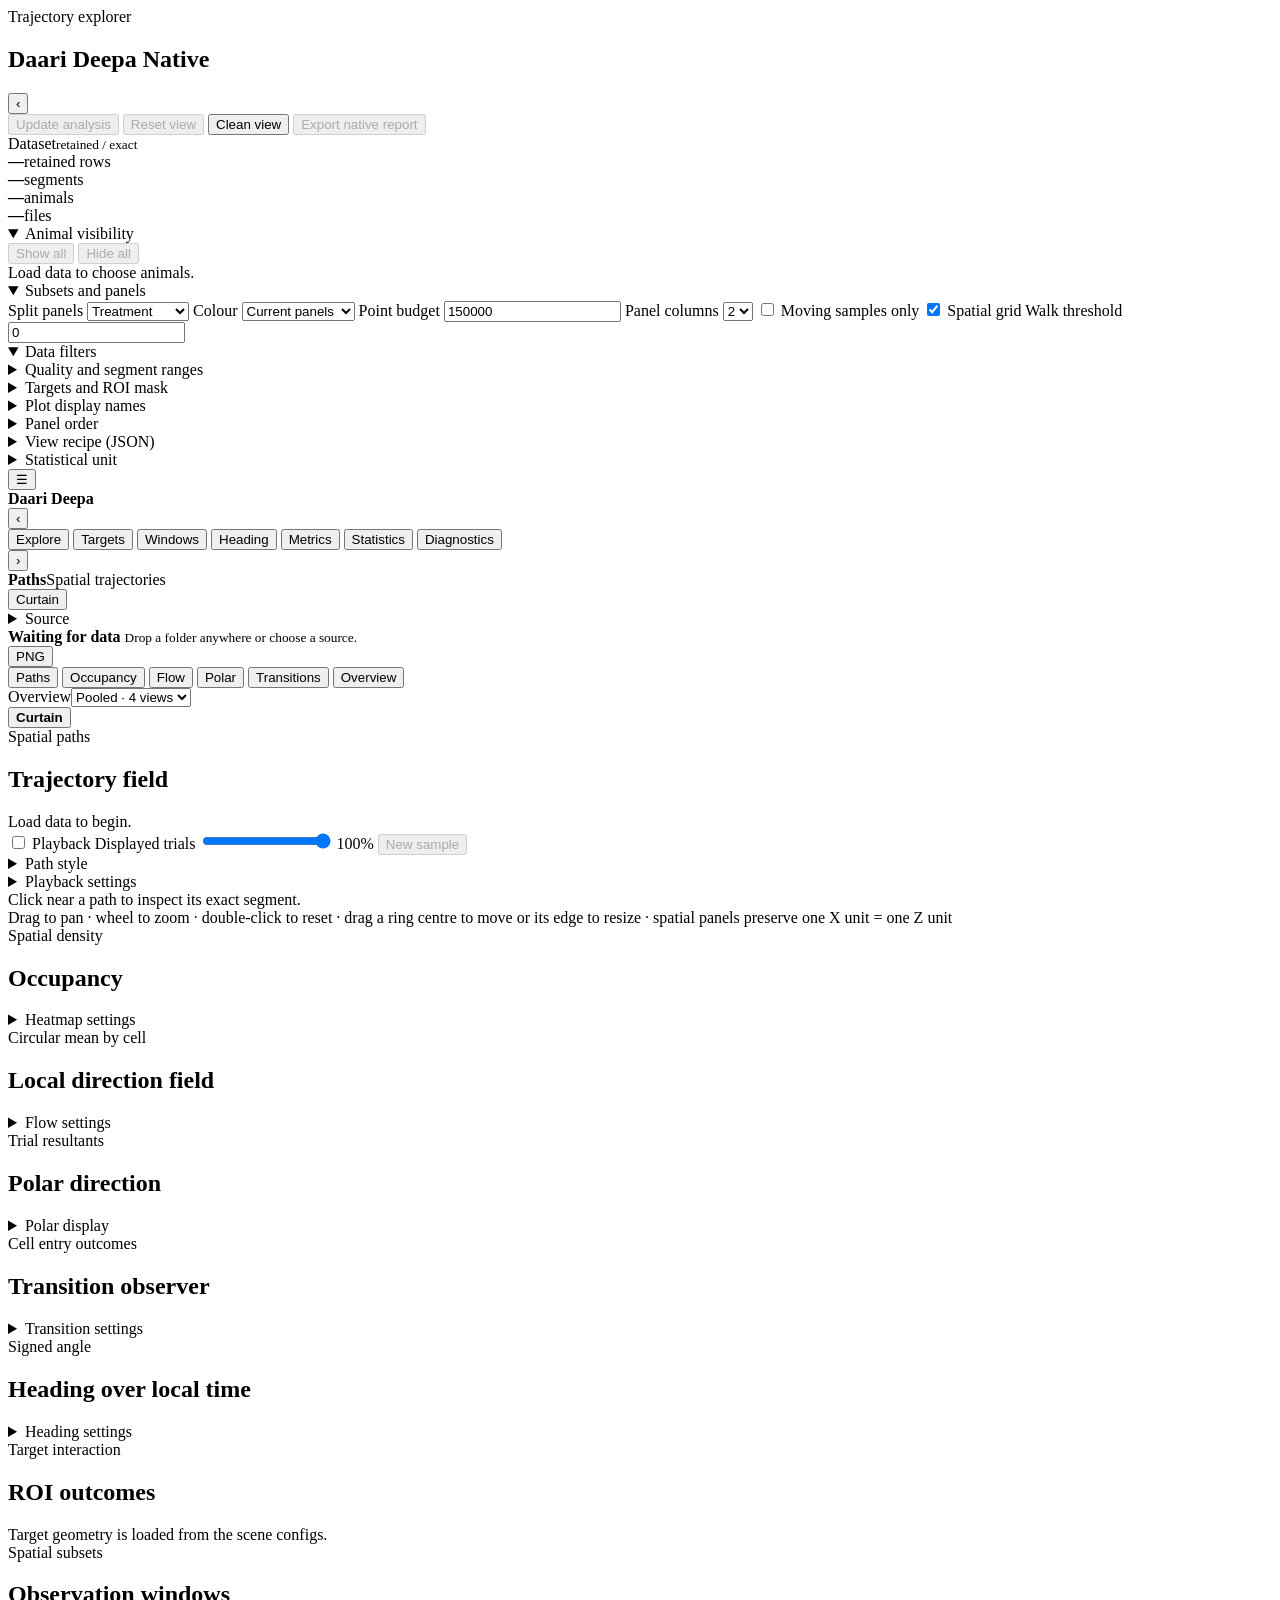
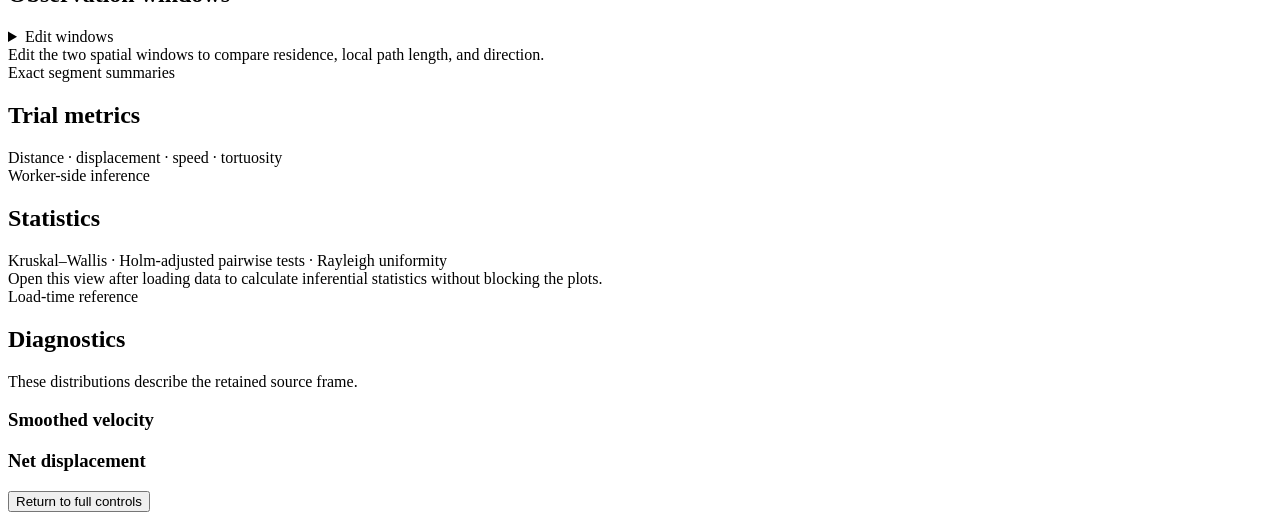
==== native_dashboard/static/index.html @ aa59014d "Complete native filtering and report export" ====
<!doctype html>
<html lang="en">
<head>
  <meta charset="utf-8">
  <meta name="viewport" content="width=device-width, initial-scale=1">
  <meta name="theme-color" content="#f3f6f6">
  <title>Daari Deepa — native trajectory explorer</title>
  <meta name="description" content="A Plotly-free, browser-native explorer for VR trajectory experiments.">
  <link rel="stylesheet" href="/static/dashboard.css">
</head>
<body>
  <div class="app-shell controls-collapsed" id="app-shell">
    <aside class="sidebar" id="analysis-sidebar" aria-label="Analysis controls">
      <header class="sidebar-brand">
      <div class="brand-block">
        <div class="brand-mark" aria-hidden="true"><span></span></div>
        <div>
          <div class="eyebrow">Trajectory explorer</div>
          <h1>Daari&nbsp;Deepa <span>Native</span></h1>
        </div>
      </div>
        <button class="icon-button sidebar-close" id="sidebar-close" type="button" aria-label="Close controls">‹</button>
      </header>
      <div class="sidebar-actions">
        <button class="primary wide" id="apply-button" type="button" disabled>Update analysis</button>
        <button class="quiet" id="reset-view-button" type="button" disabled>Reset view</button>
        <button class="quiet" id="clean-button" type="button">Clean view</button>
        <button class="quiet wide" id="export-button" type="button" disabled>Export native report</button>
      </div>

      <section class="control-card summary-card">
        <div class="control-heading"><span>Dataset</span><small>retained / exact</small></div>
        <div class="dataset-summary" id="dataset-summary">
          <div><b>—</b><span>retained rows</span></div>
          <div><b>—</b><span>segments</span></div>
          <div><b>—</b><span>animals</span></div>
          <div><b>—</b><span>files</span></div>
        </div>
      </section>

      <details class="control-card animal-card" open>
        <summary>Animal visibility</summary>
        <div class="control-body">
          <div class="visibility-actions">
            <button class="compact" id="animals-all" type="button" disabled>Show all</button>
            <button class="compact" id="animals-none" type="button" disabled>Hide all</button>
          </div>
          <div class="animal-visibility" id="animal-visibility">
            <span class="empty-control">Load data to choose animals.</span>
          </div>
        </div>
      </details>

      <details class="control-card" open>
        <summary>Subsets and panels</summary>
        <div class="control-body two-up">
          <label>Split panels
            <select id="group-by" data-scope="full">
              <option value="config">Treatment</option>
              <option value="scene">Scene</option>
              <option value="vr">VR arena</option>
              <option value="fly">Animal</option>
              <option value="folder">Source folder</option>
              <option value="all">All pooled</option>
            </select>
          </label>
          <label>Colour
            <select id="color-by" data-scope="color">
              <option value="categorical">Current panels</option>
              <option value="none">Neutral</option>
              <option value="fly">Animal</option>
              <option value="config">Treatment</option>
              <option value="scene">Scene</option>
              <option value="vr">VR arena</option>
              <option value="folder">Source folder</option>
              <option value="roi">ROI outcome</option>
              <option value="trial">Trial</option>
              <option value="replicate">Replicate order</option>
              <option value="time">Local time</option>
              <option value="speed">Velocity</option>
              <option value="tortuosity">Tortuosity</option>
            </select>
          </label>
          <label>Point budget
            <input id="point-budget" data-scope="trajectory" type="number" min="10000" step="10000" value="150000" title="Maximum rendered line segments; analysis always uses the retained data.">
          </label>
          <label>Panel columns
            <select id="panel-columns" data-scope="layout" aria-label="Panel columns">
              <option value="1">1</option><option value="2" selected>2</option><option value="3">3</option><option value="4">4</option>
            </select>
          </label>
          <label class="check"><input id="moving-only" data-scope="movement" type="checkbox"> Moving samples only</label>
          <label class="check"><input id="spatial-grid" type="checkbox" checked> Spatial grid</label>
          <label>Walk threshold
            <input id="walk-threshold" data-scope="movement" type="number" min="0" step="0.01" value="0">
          </label>
        </div>
      </details>

      <details class="control-card" open>
        <summary>Data filters</summary>
        <div class="control-body">
          <div id="category-filters" class="category-filters"></div>
          <div class="range-filters" id="range-filters"></div>
        </div>
      </details>

      <details class="control-card">
        <summary>Quality and segment ranges</summary>
        <div class="control-body two-up">
          <label>Jump threshold<input id="jump-threshold" data-scope="full" type="number" min="0" step="0.01" value="0"></label>
          <label>Buffer (ms)<input id="jump-buffer" data-scope="full" type="number" min="0" step="10" value="100"></label>
          <label>Min displacement<input id="min-displacement" data-scope="full" type="number" min="0" step="0.001" value="0"></label>
          <label>Trim each edge<input id="edge-trim" data-scope="full" type="number" min="0" step="1" value="0"></label>
        </div>
      </details>

      <details class="control-card">
        <summary>Targets and ROI mask</summary>
        <div class="control-body two-up">
          <label class="check"><input id="roi-show" type="checkbox" checked> Show target rings</label>
          <label>Reach radius<input id="roi-reach" data-scope="full" type="number" min="0.01" step="0.1" value="3"></label>
          <label class="check"><input id="roi-entered" data-scope="full" type="checkbox"> Reached trials only</label>
          <label class="check"><input id="roi-trim" data-scope="full" type="checkbox"> Trim after ROI exit</label>
        </div>
      </details>

      <details class="control-card">
        <summary>Plot display names</summary>
        <div class="control-body">
          <label>Label set<select id="label-axis">
            <option value="config">Treatments</option><option value="scene">Scenes</option>
            <option value="vr">VR arenas</option><option value="fly">Animals</option>
            <option value="folder">Source folders</option>
          </select></label>
          <div class="label-editor" id="panel-labels">
            <span class="empty-control">Load data to edit plot labels.</span>
          </div>
        </div>
      </details>

      <details class="control-card">
        <summary>Panel order</summary>
        <div class="control-body">
          <p class="control-note">Drag panels or use the arrows. The order applies to every linked view.</p>
          <div class="panel-order" id="panel-order"><span class="empty-control">Load data to reorder panels.</span></div>
        </div>
      </details>

      <details class="control-card">
        <summary>View recipe (JSON)</summary>
        <div class="control-body recipe-editor">
          <p class="control-note">A readable record of the source, subsets, analysis gates, labels, ordering, and visual settings.</p>
          <textarea id="recipe-json" rows="10" spellcheck="false" placeholder="Capture the current view or paste a recipe here."></textarea>
          <div class="recipe-actions">
            <button class="compact" id="recipe-capture" type="button">Capture</button>
            <button class="compact" id="recipe-apply" type="button">Apply</button>
            <button class="compact" id="recipe-copy" type="button">Copy</button>
            <button class="compact" id="recipe-download" type="button">Download</button>
          </div>
        </div>
      </details>

      <details class="control-card">
        <summary>Statistical unit</summary>
        <div class="control-body two-up">
          <label>Independent unit
            <select id="stats-unit" data-scope="statistics">
              <option value="trial">Trial</option><option value="animal">Animal</option>
            </select>
          </label>
          <label>Polar R min<input id="polar-r-min" data-scope="polar" type="number" min="0" max="1" step="0.05" value="0"></label>
          <label>Polar R max<input id="polar-r-max" data-scope="polar" type="number" min="0" max="1" step="0.05" value="1"></label>
          <label>Valid points min<input id="polar-valid-min" data-scope="polar" type="number" min="0" max="1" step="0.05" value="0"></label>
        </div>
      </details>
    </aside>

    <main class="workspace" id="workspace">
      <nav class="view-rail" aria-label="Analysis views">
        <button class="icon-button rail-menu" id="controls-toggle" type="button" aria-expanded="false" aria-controls="analysis-sidebar" aria-label="Open analysis controls">☰</button>
        <div class="rail-brand" aria-label="Daari Deepa"><span class="rail-brand-lamp" aria-hidden="true"></span><b>Daari Deepa</b></div>
        <button class="icon-button rail-step" id="view-prev" type="button" aria-label="Previous view">‹</button>
        <div class="view-rail-track" title="Scroll here or use ↑/↓ to move between workspaces. Within Explore, use ←/→ for Paths, Occupancy, Flow, Polar, Transitions, and Overview.">
          <button type="button" data-view-button="trajectory" class="active">Explore</button>
          <span class="rail-divider" aria-hidden="true"></span>
          <button type="button" data-view-button="roi">Targets</button>
          <button type="button" data-view-button="windows">Windows</button>
          <button type="button" data-view-button="heading">Heading</button>
          <button type="button" data-view-button="metrics">Metrics</button>
          <button type="button" data-view-button="statistics">Statistics</button>
          <button type="button" data-view-button="diagnostics">Diagnostics</button>
        </div>
        <button class="icon-button rail-step" id="view-next" type="button" aria-label="Next view">›</button>
        <div class="rail-context" aria-live="polite"><b id="view-title">Paths</b><span id="view-subtitle">Spatial trajectories</span></div>
        <button class="rail-action curtain-action" id="curtain-toggle" type="button" aria-expanded="false" aria-controls="curtain-palette" aria-keyshortcuts="C" title="Curtain observer (C): add, select, combine, resize, or delete shared spatial rings"><span class="curtain-icon" aria-hidden="true"></span>Curtain</button>
        <details class="source-popover" id="source-popover">
          <summary>Source</summary>
          <form class="source-form" id="source-form">
            <label for="source-input">CSV, folder, or recursive glob</label>
            <div class="source-row">
              <input id="source-input" name="source" autocomplete="off" placeholder="Drop a folder, or enter its path">
              <button class="primary" id="load-button" type="submit">Load</button>
            </div>
          </form>
        </details>
        <div class="status-dock" id="status-dock" aria-live="polite" title="Waiting for data">
          <span class="status-light"></span><b id="status-title">Waiting for data</b>
          <small id="status-detail">Drop a folder anywhere or choose a source.</small>
        </div>
        <button class="rail-action" id="download-plot-button" type="button">PNG</button>
      </nav>

      <section class="tool-palette curtain-palette" id="curtain-palette" hidden aria-label="Curtain-ring observer">
        <header><div><b>Curtain observer</b><small>Drag a centre or edge on Paths, Occupancy, Flow, or Transitions.</small></div><button class="icon-button" id="curtain-close" type="button" aria-label="Close curtain controls">×</button></header>
        <div class="palette-grid">
          <label class="check"><input id="ring-enabled" type="checkbox"> Match paths</label>
          <label class="check"><input id="ring-context" type="checkbox" checked> Faint context</label>
          <label>Rule<select id="ring-match"><option value="any">Any ring</option><option value="all">All rings</option></select></label>
          <label>Active ring<select id="ring-active"></select></label>
          <label>Centre X<input id="ring-x" type="number" step="0.1" value="0"></label>
          <label>Centre Z<input id="ring-z" type="number" step="0.1" value="0"></label>
          <label>Radius<input id="ring-radius" type="number" min="0.01" step="0.1" value="3"></label>
          <label class="span-two">Radius slider<input id="ring-radius-slider" type="range" min="0.05" max="30" step="0.05" value="3"></label>
        </div>
        <footer><button class="compact" id="ring-add" type="button">Add ring</button><button class="compact" id="ring-delete" type="button">Delete ring</button></footer>
      </section>

      <section class="plot-section explore-section active-section" id="explore-section" data-lens="trajectory">
        <div class="spatial-hud" aria-label="Spatial layers and curtain tools">
          <div class="layer-switch" role="tablist" aria-label="Spatial representation">
            <button type="button" data-layer-button="trajectory" class="active" role="tab">Paths</button>
            <button type="button" data-layer-button="occupancy" role="tab">Occupancy</button>
            <button type="button" data-layer-button="direction" role="tab">Flow</button>
            <button type="button" data-layer-button="polar" role="tab">Polar</button>
            <button type="button" data-layer-button="transitions" role="tab">Transitions</button>
            <button type="button" data-layer-button="compare" role="tab" aria-label="Spatial overview">Overview</button>
          </div>
          <label class="overview-mode">Overview<select id="overview-grouping" aria-label="Overview detail">
            <option value="pooled">Pooled · 4 views</option><option value="panels">All panels × 4</option>
          </select></label>
          <span class="curtain-state" id="curtain-state" hidden>Curtain off</span>
          <button id="ring-quick-add" type="button" hidden aria-hidden="true" tabindex="-1">Add</button>
          <button id="ring-quick-delete" type="button" hidden aria-hidden="true" tabindex="-1">Delete</button>
        </div>
        <div class="explore-grid">
      <button class="curtain-center" id="curtain-center" type="button" aria-label="Open the shared curtain observer"><span aria-hidden="true"></span><b>Curtain</b></button>
      <article class="lens-panel hero-section" id="trajectory-section" data-view="trajectory">
        <div class="section-heading">
          <div><span class="section-kicker">Spatial paths</span><h2>Trajectory field</h2></div>
          <div class="section-summary" id="trajectory-summary">Load data to begin.</div>
        </div>
        <div class="plot-card spatial-card">
          <div class="plot-toolbar primary-toolbar">
            <label class="check"><input id="playback-enabled" type="checkbox"> Playback</label>
            <label>Displayed trials <input id="trial-fraction" type="range" min="1" max="100" value="100"></label>
            <output id="fraction-output">100%</output>
            <button class="compact" id="resample-button" type="button" disabled>New sample</button>
            <details class="context-settings path-settings"><summary>Path style</summary><div class="context-settings-panel">
              <label>Line width<input id="trajectory-width" type="range" min="0.5" max="3" step="0.05" value="1.1"></label>
              <label>Opacity<input id="trajectory-opacity" type="range" min="0.03" max="1" step="0.01" value="0.50"></label>
              <small class="span-two">The point budget controls decimation only; filters and statistics still use every retained sample.</small>
            </div></details>
            <details class="context-settings playback-settings"><summary>Playback settings</summary><div class="context-settings-panel">
              <button class="compact" id="play-button" type="button" disabled>Play</button>
              <label>Mode<select id="playback-scope"><option value="all">All segments together</option><option value="single">One segment</option></select></label>
              <button class="compact trial-stepper" id="trial-prev" type="button" disabled aria-label="Previous segment">←</button>
              <label class="trial-picker">Segment<select id="playback-trial" disabled><option value="">Choose a segment</option></select></label>
              <button class="compact trial-stepper" id="trial-next" type="button" disabled aria-label="Next segment">→</button>
              <label>All-segment cap<select id="playback-cap"><option value="95">p95 duration</option><option value="99">p99 duration</option><option value="max">Maximum</option></select></label>
              <label>Speed<select id="playback-speed"><option value="0.25">0.25×</option><option value="0.5">0.5×</option><option value="1" selected>1×</option><option value="2">2×</option><option value="4">4×</option></select></label>
              <input class="scrubber" id="time-scrubber" type="range" min="0" max="1" value="1" step="0.001" disabled aria-label="Playback position">
              <output id="time-output">all time</output>
            </div></details>
            <span class="segment-inspector" id="segment-inspector">Click near a path to inspect its exact segment.</span>
          </div>
          <div class="plot-host large" id="trajectory-plot" aria-label="Trajectory plot"></div>
          <div class="plot-hint">Drag to pan · wheel to zoom · double-click to reset · drag a ring centre to move or its edge to resize · spatial panels preserve one X unit = one Z unit</div>
        </div>
      </article>

      <article class="lens-panel" id="occupancy-section" data-view="occupancy">
        <div class="section-heading">
          <div><span class="section-kicker">Spatial density</span><h2>Occupancy</h2></div>
        </div>
        <div class="plot-card">
          <details class="context-settings"><summary>Heatmap settings</summary><div class="context-settings-panel inline-controls">
            <label>Metric<select id="heat-metric"><option value="time">Seconds</option><option value="count">Samples</option><option value="percent">Percent</option></select></label>
            <label>Scale<select id="heat-scale"><option value="linear">Linear</option><option value="log">Log</option></select></label>
            <label>Colour limits<select id="heat-range-mode"><option value="percentile">Percentiles</option><option value="absolute">Values</option></select></label>
            <label>Colour min<input id="heat-cmin" type="number" step="0.1" value="0"></label>
            <label>Colour max<input id="heat-cmax" type="number" step="0.1" value="99"></label>
            <label>Grid size<input id="bin-size" data-scope="spatial" type="number" min="0" step="0.01" placeholder="Auto"></label>
            <label>Central %<input id="bound-percent" data-scope="spatial" type="number" min="50" max="100" value="98"></label>
          </div></details>
          <div class="plot-host" id="heatmap-plot" aria-label="Occupancy heatmap"></div>
        </div>
      </article>

      <article class="lens-panel" id="direction-section" data-view="direction">
        <div class="section-heading">
          <div><span class="section-kicker">Circular mean by cell</span><h2>Local direction field</h2></div>
        </div>
        <div class="plot-card">
          <details class="context-settings"><summary>Flow settings</summary><div class="context-settings-panel inline-controls flow-controls">
            <label>Direction source<select id="angle-source" data-scope="movement" title="Body orientation uses the recorded facing angle; movement heading uses successive X/Z positions."><option value="orientation">Body orientation</option><option value="movement">Movement heading</option></select></label>
            <label>Abundance<select id="flow-metric"><option value="count">Samples</option><option value="time">Seconds</option></select></label>
            <label>Colour encoding<select id="flow-color-mode" title="Direction uses a perceptually balanced cyclic hue; neutral removes hue as an encoding."><option value="direction">Direction hue</option><option value="neutral">Neutral</option></select></label>
            <label>Particle motion<select id="flow-velocity-mode" title="Measured velocity uses the mean recorded velocity per cell; illustrative normalises motion for legibility."><option value="measured">Measured velocity</option><option value="illustrative">Illustrative</option></select></label>
            <label>Limits<select id="flow-range-mode"><option value="percentile">Percentiles</option><option value="absolute">Values</option></select></label>
            <label>Minimum<input id="flow-cmin" type="number" step="0.1" value="0"></label>
            <label>Maximum<input id="flow-cmax" type="number" step="0.1" value="99"></label>
            <label title="Particle births per occupied cell, scaled by abundance.">Emission density<input id="particle-rate" type="range" min="0.2" max="3" step="0.1" value="1"></label>
            <label title="Visible history, constrained to roughly one local grid cell.">Trail persistence<input id="trail-length" type="range" min="0.25" max="3" step="0.05" value="1"></label>
            <label title="Display-time multiplier; it does not change the underlying measured direction or velocity.">Playback speed<input id="flow-speed" type="range" min="0.25" max="3" step="0.05" value="1"></label>
            <label title="Scales angular spread inferred from resultant length R (R near 1 is aligned; R near 0 is diffuse).">Angular spread<input id="flow-variability" type="range" min="0" max="2" step="0.05" value="1"></label>
          </div></details>
          <div class="plot-host" id="direction-plot" aria-label="Local direction field"></div>
        </div>
      </article>

      <article class="lens-panel" id="polar-section" data-view="polar">
        <div class="section-heading">
          <div><span class="section-kicker">Trial resultants</span><h2>Polar direction</h2></div>
          <div class="section-summary" id="polar-summary"></div>
        </div>
        <div class="plot-card">
          <details class="context-settings"><summary>Polar display</summary><div class="context-settings-panel inline-controls">
            <label>Representation<select id="polar-mode" data-scope="polar"><option value="vectors">Resultant vectors</option><option value="histogram">Resultant histogram</option><option value="density">All-heading density</option></select></label>
            <small>Vectors summarize each replicate. Histogram counts replicate directions. All-heading density uses every retained heading sample in the selected local-time window.</small>
          </div></details>
          <div class="plot-host" id="polar-plot" aria-label="Polar direction plot"></div>
        </div>
      </article>

      <article class="lens-panel" id="transitions-section" data-view="transitions">
        <div class="section-heading"><div><span class="section-kicker">Cell entry outcomes</span><h2>Transition observer</h2></div></div>
        <div class="plot-card">
          <details class="context-settings"><summary>Transition settings</summary><div class="context-settings-panel inline-controls transition-controls">
            <label>Outcome<select id="transition-outcome"><option value="crossed">Crossed opposite half</option><option value="ended">Ended opposite half</option></select></label>
            <label>Display<select id="transition-display"><option value="fraction">Fraction</option><option value="count">Count</option></select></label>
            <label>Minimum support<input id="transition-support" type="number" min="1" step="1" value="5"></label>
            <label>Split Z<input id="transition-split" type="number" step="0.1" placeholder="Auto" title="Z coordinate dividing the two spatial halves; Auto estimates it from trial starts."></label>
          </div></details>
          <div class="plot-host" id="transition-plot" aria-label="Transition probability observer"></div>
        </div>
      </article>
        </div>
      </section>

      <section class="plot-section" id="heading-section">
        <div class="section-heading">
          <div><span class="section-kicker">Signed angle</span><h2>Heading over local time</h2></div>
          <details class="context-settings"><summary>Heading settings</summary><div class="context-settings-panel inline-controls">
            <label>Representation<select id="heading-mode" data-scope="heading"><option value="trial">Trial traces</option><option value="mean">Animal circular mean</option><option value="density">Time × heading heatmap</option></select></label>
            <label>Time bin (s)<input id="heading-bin" data-scope="heading" type="number" min="0.05" step="0.05" value="2"></label>
            <label>Angle sectors<input id="heading-sectors" data-scope="heading" type="number" min="12" max="72" step="4" value="36"></label>
          </div></details>
        </div>
        <div class="plot-card"><div class="plot-host" id="heading-plot" aria-label="Heading over time"></div></div>
      </section>

      <section class="plot-section" id="roi-section">
        <div class="section-heading">
          <div><span class="section-kicker">Target interaction</span><h2>ROI outcomes</h2></div>
          <div class="section-summary" id="roi-summary">Target geometry is loaded from the scene configs.</div>
        </div>
        <div class="plot-card"><div class="plot-host tall" id="roi-plot" aria-label="ROI outcome diagnostics"></div></div>
      </section>

      <section class="plot-section" id="windows-section">
        <div class="section-heading"><div><span class="section-kicker">Spatial subsets</span><h2>Observation windows</h2></div>
          <details class="context-settings"><summary>Edit windows</summary><div class="context-settings-panel window-controls">
            <label class="check span-two"><input id="window-show" type="checkbox"> Show rectangles on Paths</label>
            <b class="span-two">Window A</b>
            <label>X minimum<input id="window-a-xmin" data-scope="windows" type="number" step="0.1" value="-10"></label>
            <label>X maximum<input id="window-a-xmax" data-scope="windows" type="number" step="0.1" value="0"></label>
            <label>Z minimum<input id="window-a-zmin" data-scope="windows" type="number" step="0.1" value="-5"></label>
            <label>Z maximum<input id="window-a-zmax" data-scope="windows" type="number" step="0.1" value="5"></label>
            <b class="span-two">Window B</b>
            <label>X minimum<input id="window-b-xmin" data-scope="windows" type="number" step="0.1" value="0"></label>
            <label>X maximum<input id="window-b-xmax" data-scope="windows" type="number" step="0.1" value="10"></label>
            <label>Z minimum<input id="window-b-zmin" data-scope="windows" type="number" step="0.1" value="-5"></label>
            <label>Z maximum<input id="window-b-zmax" data-scope="windows" type="number" step="0.1" value="5"></label>
          </div></details>
        </div>
        <div class="statistics-workspace" id="windows-content"><div class="analysis-empty">Edit the two spatial windows to compare residence, local path length, and direction.</div></div>
      </section>

      <section class="plot-section" id="metrics-section">
        <div class="section-heading">
          <div><span class="section-kicker">Exact segment summaries</span><h2>Trial metrics</h2></div>
          <div class="legend-note">Distance · displacement · speed · tortuosity</div>
        </div>
        <div class="plot-card"><div class="plot-host tall" id="metrics-plot" aria-label="Trial metric distributions"></div></div>
      </section>

      <section class="plot-section" id="statistics-section">
        <div class="section-heading"><div><span class="section-kicker">Worker-side inference</span><h2>Statistics</h2></div><div class="legend-note">Kruskal–Wallis · Holm-adjusted pairwise tests · Rayleigh uniformity</div></div>
        <div class="statistics-workspace" id="statistics-content"><div class="analysis-empty">Open this view after loading data to calculate inferential statistics without blocking the plots.</div></div>
      </section>

      <section class="plot-section" id="diagnostics-section">
        <div class="section-heading">
          <div><span class="section-kicker">Load-time reference</span><h2>Diagnostics</h2></div>
          <div class="legend-note">These distributions describe the retained source frame.</div>
        </div>
        <div class="diagnostic-grid">
          <div class="plot-card"><h3>Smoothed velocity</h3><div class="plot-host short" id="velocity-hist"></div></div>
          <div class="plot-card"><h3>Net displacement</h3><div class="plot-host short" id="displacement-hist"></div></div>
        </div>
      </section>
    </main>
  </div>
  <button class="clean-exit" id="clean-exit" type="button">Return to full controls</button>
  <div class="drop-overlay" id="drop-overlay" hidden>
    <div class="drop-panel">
      <span class="drop-icon" aria-hidden="true">↓</span>
      <b>Drop the trajectory folder anywhere</b>
      <small>Nested CSV files will be found and loaded automatically.</small>
    </div>
  </div>
  <script src="/static/vendor/echarts.min.js"></script>
  <script type="module" src="/static/app.js"></script>
</body>
</html>
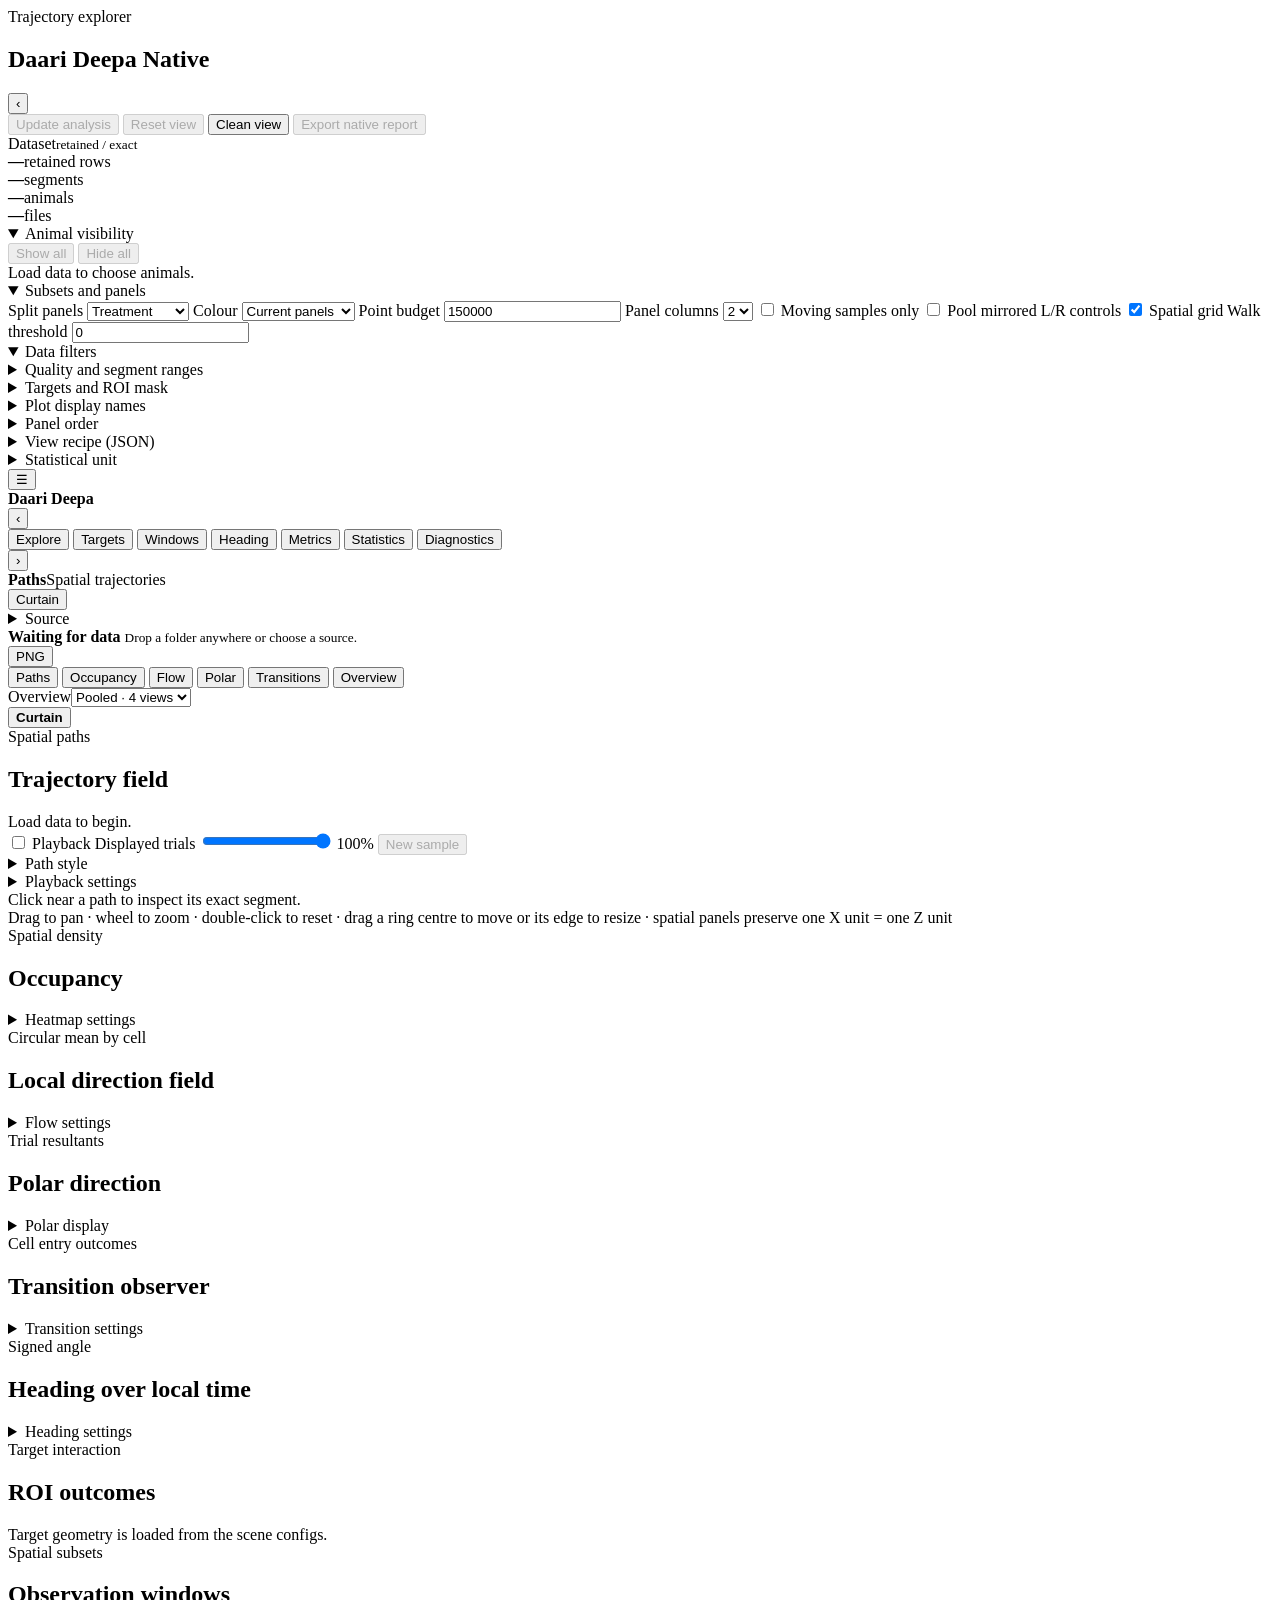
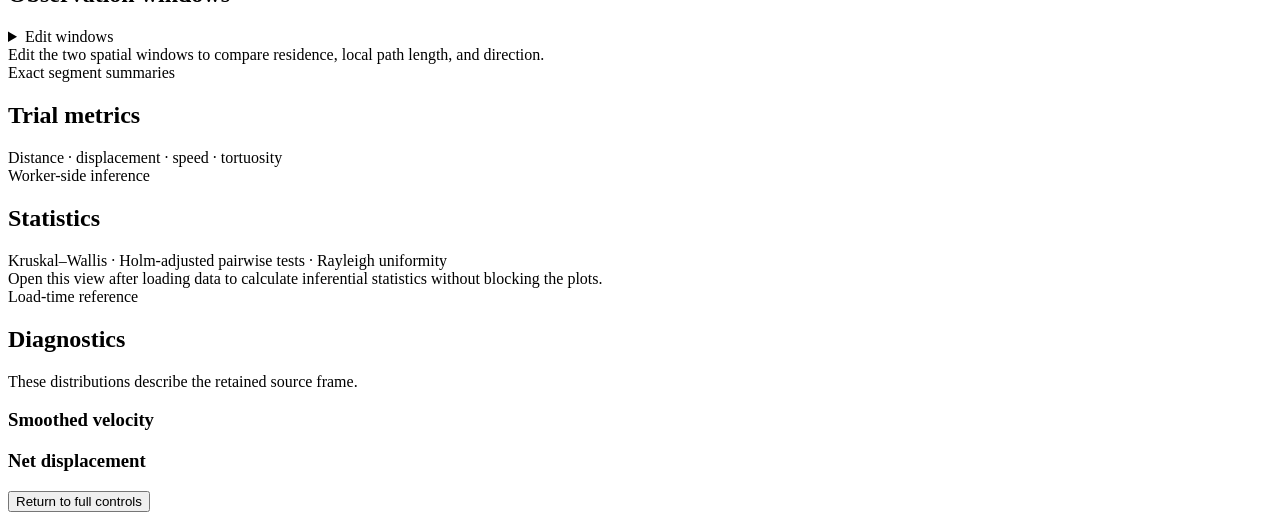
==== commit 1c6c38ed: "Fix talk exports and mirrored target controls" ====
--- a/native_dashboard/static/index.html
+++ b/native_dashboard/static/index.html
@@ -90,6 +90,7 @@
             </select>
           </label>
           <label class="check"><input id="moving-only" data-scope="movement" type="checkbox"> Moving samples only</label>
+          <label class="check" title="Pool left/right-swapped controls in one canonical frame using X → −X and heading → −heading for the reflected member."><input id="mirror-pool" data-scope="full" type="checkbox"> Pool mirrored L/R controls</label>
           <label class="check"><input id="spatial-grid" type="checkbox" checked> Spatial grid</label>
           <label>Walk threshold
             <input id="walk-threshold" data-scope="movement" type="number" min="0" step="0.01" value="0">
@@ -326,8 +327,9 @@
         </div>
         <div class="plot-card">
           <details class="context-settings"><summary>Polar display</summary><div class="context-settings-panel inline-controls">
+            <label>Direction source<select id="polar-angle-source" data-scope="movement" title="Body orientation uses the recorded facing angle; movement heading uses successive X/Z positions."><option value="orientation">Body orientation</option><option value="movement">Movement heading</option></select></label>
             <label>Representation<select id="polar-mode" data-scope="polar"><option value="vectors">Resultant vectors</option><option value="histogram">Resultant histogram</option><option value="density">All-heading density</option></select></label>
-            <small>Vectors summarize each replicate. Histogram counts replicate directions. All-heading density uses every retained heading sample in the selected local-time window.</small>
+            <small class="span-two">The direction source applies to resultants, the R filter, all-heading density, flow, heading plots, and circular statistics. Vectors summarize each replicate.</small>
           </div></details>
           <div class="plot-host" id="polar-plot" aria-label="Polar direction plot"></div>
         </div>
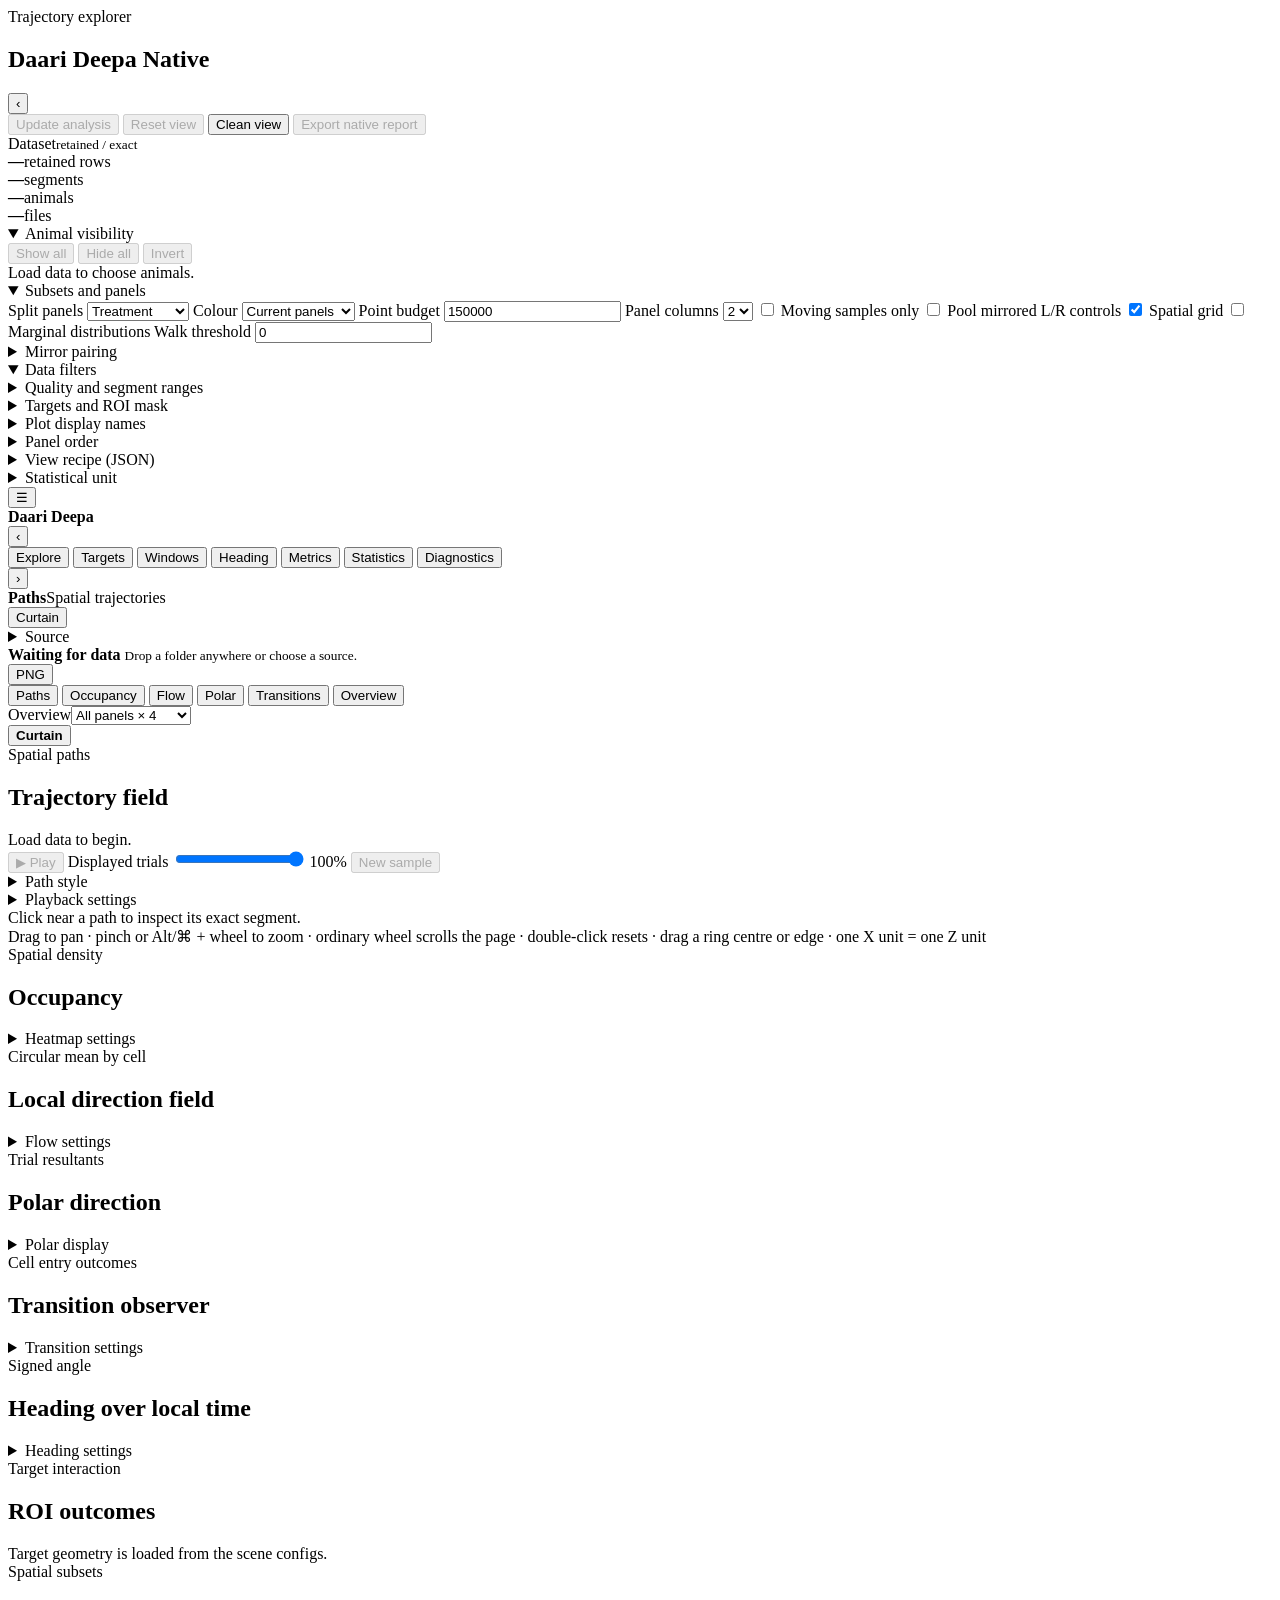
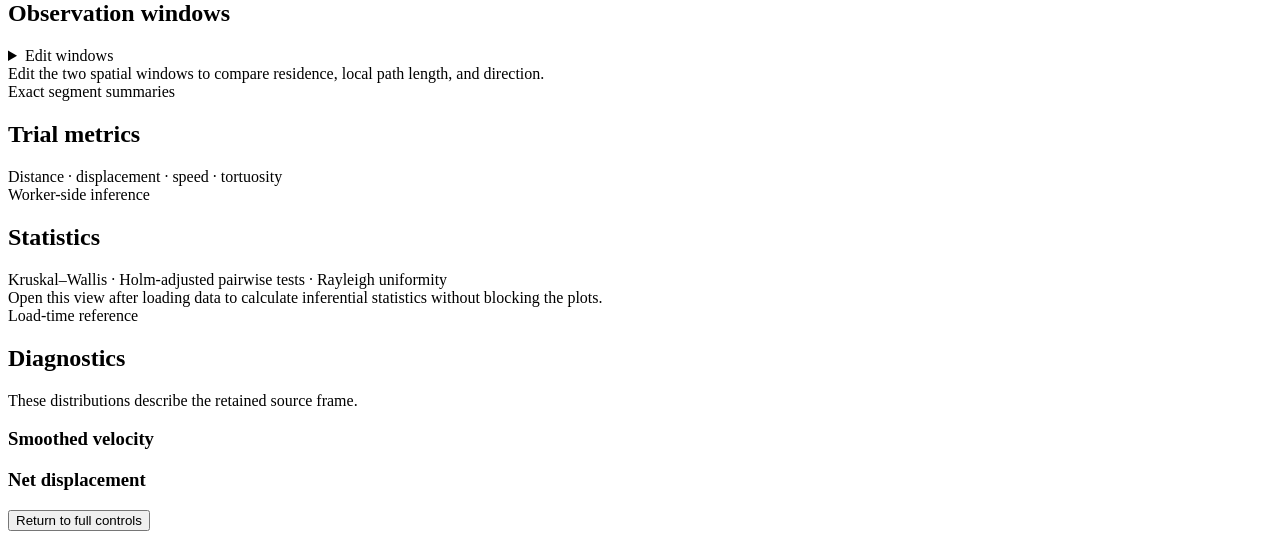
==== commit 960d7fd4: "Refine native dashboard pairing and interactions" ====
--- a/native_dashboard/static/index.html
+++ b/native_dashboard/static/index.html
@@ -36,6 +36,7 @@
           <div><b>—</b><span>animals</span></div>
           <div><b>—</b><span>files</span></div>
         </div>
+        <div class="filter-audit" id="filter-audit" aria-label="Filter retention audit"></div>
       </section>
 
       <details class="control-card animal-card" open>
@@ -44,6 +45,7 @@
           <div class="visibility-actions">
             <button class="compact" id="animals-all" type="button" disabled>Show all</button>
             <button class="compact" id="animals-none" type="button" disabled>Hide all</button>
+            <button class="compact" id="animals-invert" type="button" disabled>Invert</button>
           </div>
           <div class="animal-visibility" id="animal-visibility">
             <span class="empty-control">Load data to choose animals.</span>
@@ -92,9 +94,22 @@
           <label class="check"><input id="moving-only" data-scope="movement" type="checkbox"> Moving samples only</label>
           <label class="check" title="Pool left/right-swapped controls in one canonical frame using X → −X and heading → −heading for the reflected member."><input id="mirror-pool" data-scope="full" type="checkbox"> Pool mirrored L/R controls</label>
           <label class="check"><input id="spatial-grid" type="checkbox" checked> Spatial grid</label>
+          <label class="check"><input id="show-marginals" type="checkbox"> Marginal distributions</label>
           <label>Walk threshold
             <input id="walk-threshold" data-scope="movement" type="number" min="0" step="0.01" value="0">
           </label>
+        </div>
+      </details>
+
+      <details class="control-card mirror-card">
+        <summary>Mirror pairing</summary>
+        <div class="control-body">
+          <p class="control-note">Match a reference treatment with the treatment to reflect. The Unity ground plane is X/Z: X mirrors left/right; Z mirrors forward/back.</p>
+          <div class="mirror-pair-list" id="mirror-pair-list"><span class="empty-control">Load data to match treatments.</span></div>
+          <div class="recipe-actions">
+            <button class="compact" id="mirror-pair-add" type="button" disabled>Add pair</button>
+            <button class="compact" id="mirror-pair-clear" type="button" disabled>Clear pairs</button>
+          </div>
         </div>
       </details>
 
@@ -208,6 +223,7 @@
         <div class="status-dock" id="status-dock" aria-live="polite" title="Waiting for data">
           <span class="status-light"></span><b id="status-title">Waiting for data</b>
           <small id="status-detail">Drop a folder anywhere or choose a source.</small>
+          <progress id="load-progress" max="100" value="0" hidden aria-label="Dataset loading progress"></progress>
         </div>
         <button class="rail-action" id="download-plot-button" type="button">PNG</button>
       </nav>
@@ -238,7 +254,7 @@
             <button type="button" data-layer-button="compare" role="tab" aria-label="Spatial overview">Overview</button>
           </div>
           <label class="overview-mode">Overview<select id="overview-grouping" aria-label="Overview detail">
-            <option value="pooled">Pooled · 4 views</option><option value="panels">All panels × 4</option>
+            <option value="pooled">Pooled · 4 views</option><option value="panels" selected>All panels × 4</option>
           </select></label>
           <span class="curtain-state" id="curtain-state" hidden>Curtain off</span>
           <button id="ring-quick-add" type="button" hidden aria-hidden="true" tabindex="-1">Add</button>
@@ -253,7 +269,7 @@
         </div>
         <div class="plot-card spatial-card">
           <div class="plot-toolbar primary-toolbar">
-            <label class="check"><input id="playback-enabled" type="checkbox"> Playback</label>
+            <button class="compact playback-toggle" id="play-button" type="button" disabled aria-pressed="false">▶ Play</button>
             <label>Displayed trials <input id="trial-fraction" type="range" min="1" max="100" value="100"></label>
             <output id="fraction-output">100%</output>
             <button class="compact" id="resample-button" type="button" disabled>New sample</button>
@@ -263,7 +279,6 @@
               <small class="span-two">The point budget controls decimation only; filters and statistics still use every retained sample.</small>
             </div></details>
             <details class="context-settings playback-settings"><summary>Playback settings</summary><div class="context-settings-panel">
-              <button class="compact" id="play-button" type="button" disabled>Play</button>
               <label>Mode<select id="playback-scope"><option value="all">All segments together</option><option value="single">One segment</option></select></label>
               <button class="compact trial-stepper" id="trial-prev" type="button" disabled aria-label="Previous segment">←</button>
               <label class="trial-picker">Segment<select id="playback-trial" disabled><option value="">Choose a segment</option></select></label>
@@ -276,7 +291,7 @@
             <span class="segment-inspector" id="segment-inspector">Click near a path to inspect its exact segment.</span>
           </div>
           <div class="plot-host large" id="trajectory-plot" aria-label="Trajectory plot"></div>
-          <div class="plot-hint">Drag to pan · wheel to zoom · double-click to reset · drag a ring centre to move or its edge to resize · spatial panels preserve one X unit = one Z unit</div>
+          <div class="plot-hint">Drag to pan · pinch or Alt/⌘ + wheel to zoom · ordinary wheel scrolls the page · double-click resets · drag a ring centre or edge · one X unit = one Z unit</div>
         </div>
       </article>
 
@@ -342,7 +357,8 @@
             <label>Outcome<select id="transition-outcome"><option value="crossed">Crossed opposite half</option><option value="ended">Ended opposite half</option></select></label>
             <label>Display<select id="transition-display"><option value="fraction">Fraction</option><option value="count">Count</option></select></label>
             <label>Minimum support<input id="transition-support" type="number" min="1" step="1" value="5"></label>
-            <label>Split Z<input id="transition-split" type="number" step="0.1" placeholder="Auto" title="Z coordinate dividing the two spatial halves; Auto estimates it from trial starts."></label>
+            <label>Split axis<select id="transition-axis"><option value="z">Z · forward/back</option><option value="x">X · left/right</option></select></label>
+            <label><span id="transition-split-label">Split Z</span><input id="transition-split" type="number" step="0.1" placeholder="Auto" title="Coordinate dividing the two spatial halves; Auto estimates it from trial starts."></label>
           </div></details>
           <div class="plot-host" id="transition-plot" aria-label="Transition probability observer"></div>
         </div>
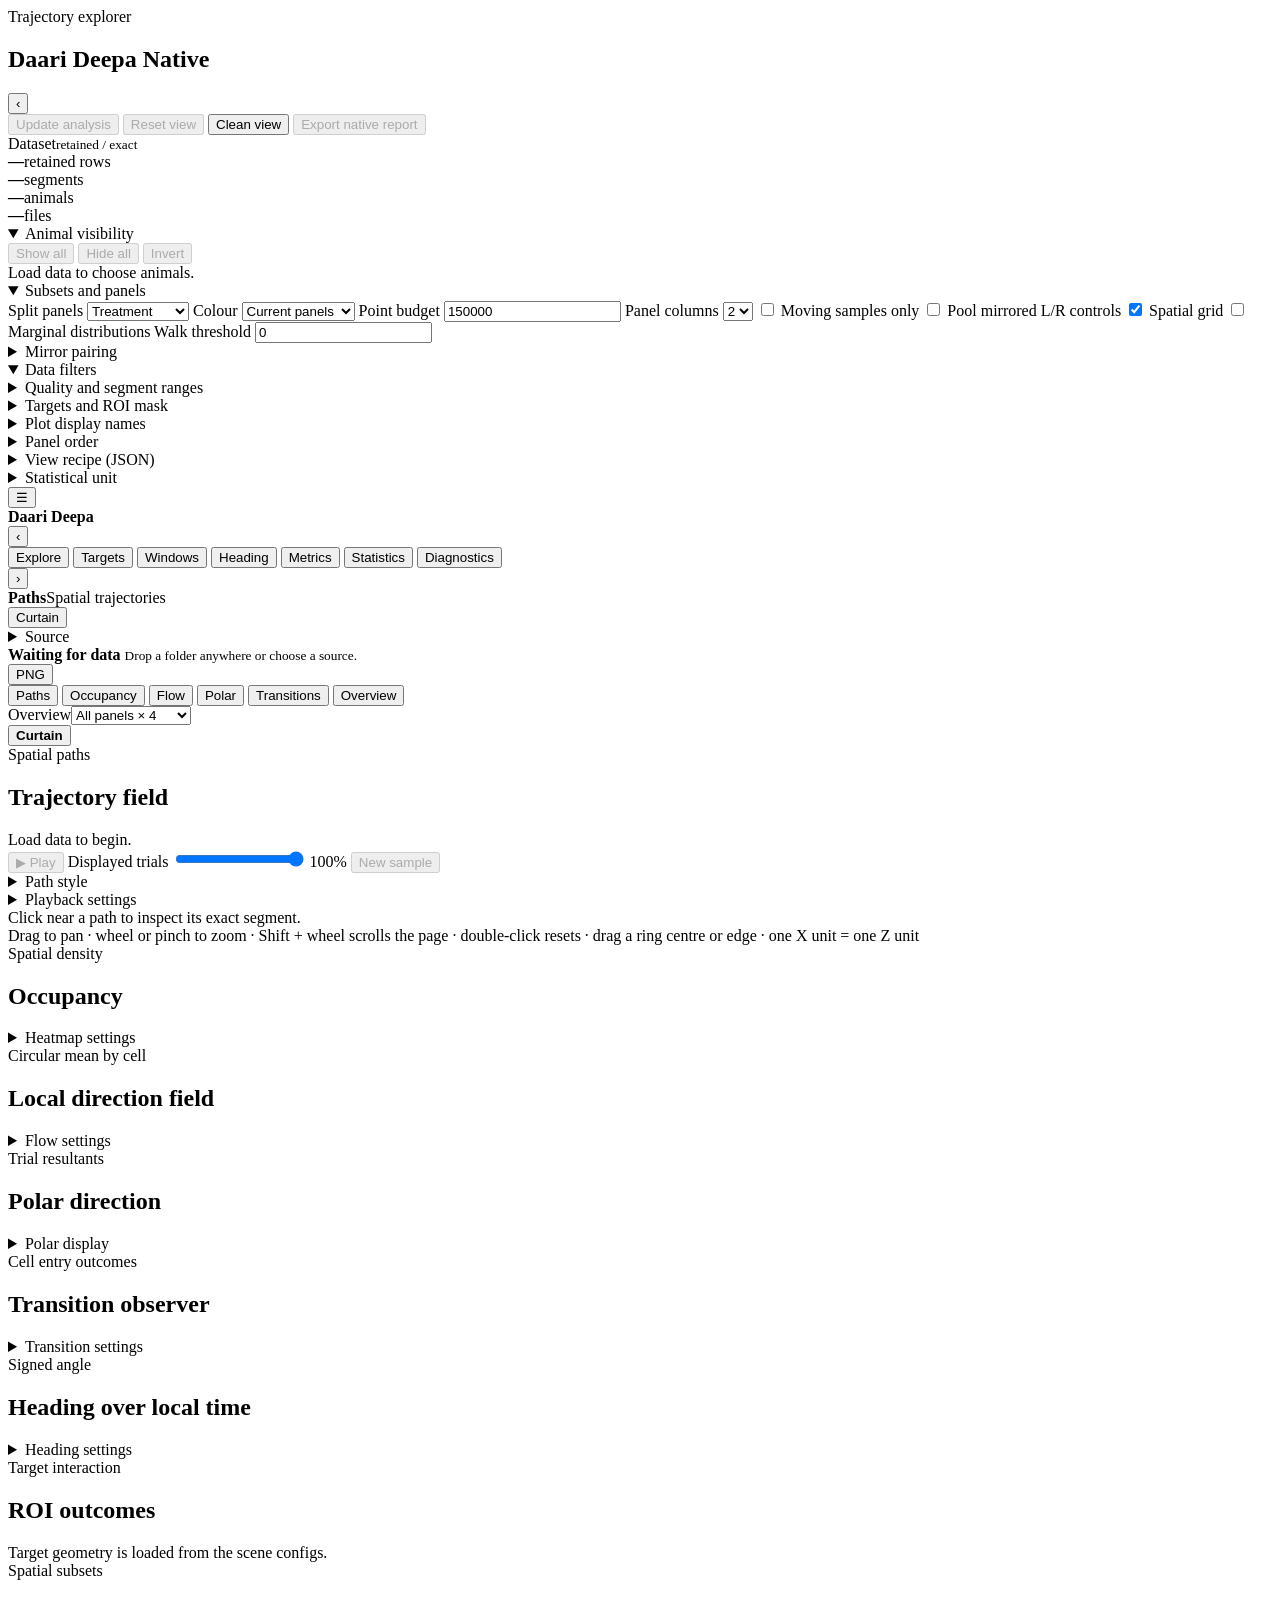
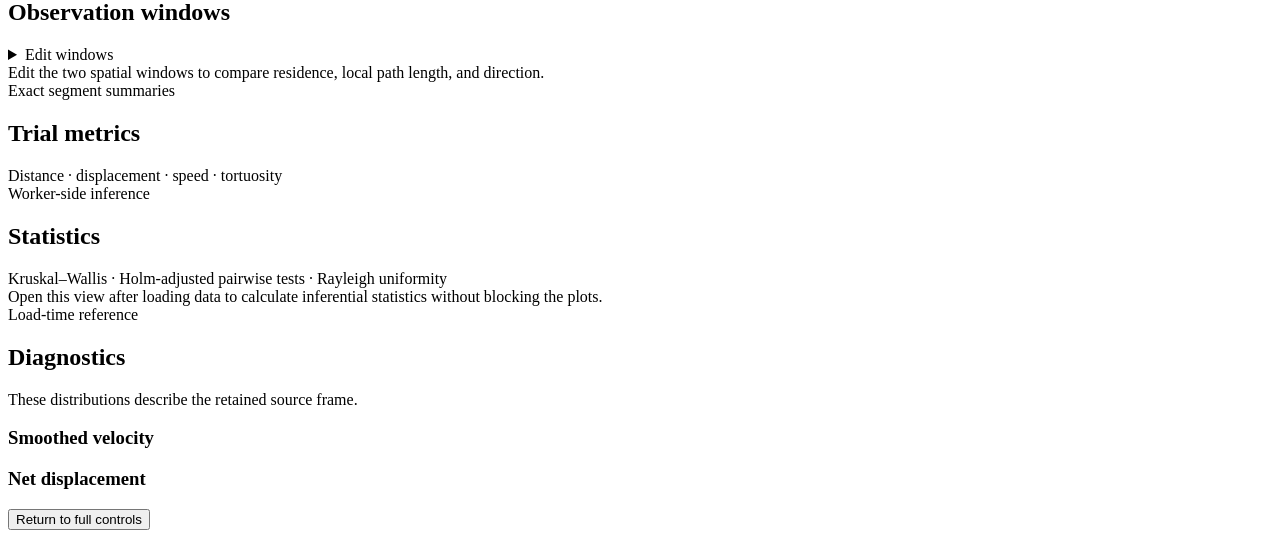
==== commit 41cc5ffa: "Fix native zoom and curtain-aware analytics" ====
--- a/native_dashboard/static/index.html
+++ b/native_dashboard/static/index.html
@@ -291,7 +291,7 @@
             <span class="segment-inspector" id="segment-inspector">Click near a path to inspect its exact segment.</span>
           </div>
           <div class="plot-host large" id="trajectory-plot" aria-label="Trajectory plot"></div>
-          <div class="plot-hint">Drag to pan · pinch or Alt/⌘ + wheel to zoom · ordinary wheel scrolls the page · double-click resets · drag a ring centre or edge · one X unit = one Z unit</div>
+          <div class="plot-hint">Drag to pan · wheel or pinch to zoom · Shift + wheel scrolls the page · double-click resets · drag a ring centre or edge · one X unit = one Z unit</div>
         </div>
       </article>
 
@@ -322,7 +322,7 @@
             <label>Direction source<select id="angle-source" data-scope="movement" title="Body orientation uses the recorded facing angle; movement heading uses successive X/Z positions."><option value="orientation">Body orientation</option><option value="movement">Movement heading</option></select></label>
             <label>Abundance<select id="flow-metric"><option value="count">Samples</option><option value="time">Seconds</option></select></label>
             <label>Colour encoding<select id="flow-color-mode" title="Direction uses a perceptually balanced cyclic hue; neutral removes hue as an encoding."><option value="direction">Direction hue</option><option value="neutral">Neutral</option></select></label>
-            <label>Particle motion<select id="flow-velocity-mode" title="Measured velocity uses the mean recorded velocity per cell; illustrative normalises motion for legibility."><option value="measured">Measured velocity</option><option value="illustrative">Illustrative</option></select></label>
+            <label>Particle motion<select id="flow-velocity-mode" title="Illustrative motion emphasizes abundance and directedness; measured velocity uses the recorded mean velocity per cell."><option value="illustrative" selected>Illustrative</option><option value="measured">Measured velocity</option></select></label>
             <label>Limits<select id="flow-range-mode"><option value="percentile">Percentiles</option><option value="absolute">Values</option></select></label>
             <label>Minimum<input id="flow-cmin" type="number" step="0.1" value="0"></label>
             <label>Maximum<input id="flow-cmax" type="number" step="0.1" value="99"></label>
@@ -359,6 +359,8 @@
             <label>Minimum support<input id="transition-support" type="number" min="1" step="1" value="5"></label>
             <label>Split axis<select id="transition-axis"><option value="z">Z · forward/back</option><option value="x">X · left/right</option></select></label>
             <label><span id="transition-split-label">Split Z</span><input id="transition-split" type="number" step="0.1" placeholder="Auto" title="Coordinate dividing the two spatial halves; Auto estimates it from trial starts."></label>
+            <label>Selected path width<input id="transition-path-width" type="range" min="0.4" max="4" step="0.1" value="1.4"></label>
+            <label>Selected path opacity<input id="transition-path-opacity" type="range" min="0.05" max="1" step="0.05" value="0.42"></label>
           </div></details>
           <div class="plot-host" id="transition-plot" aria-label="Transition probability observer"></div>
         </div>
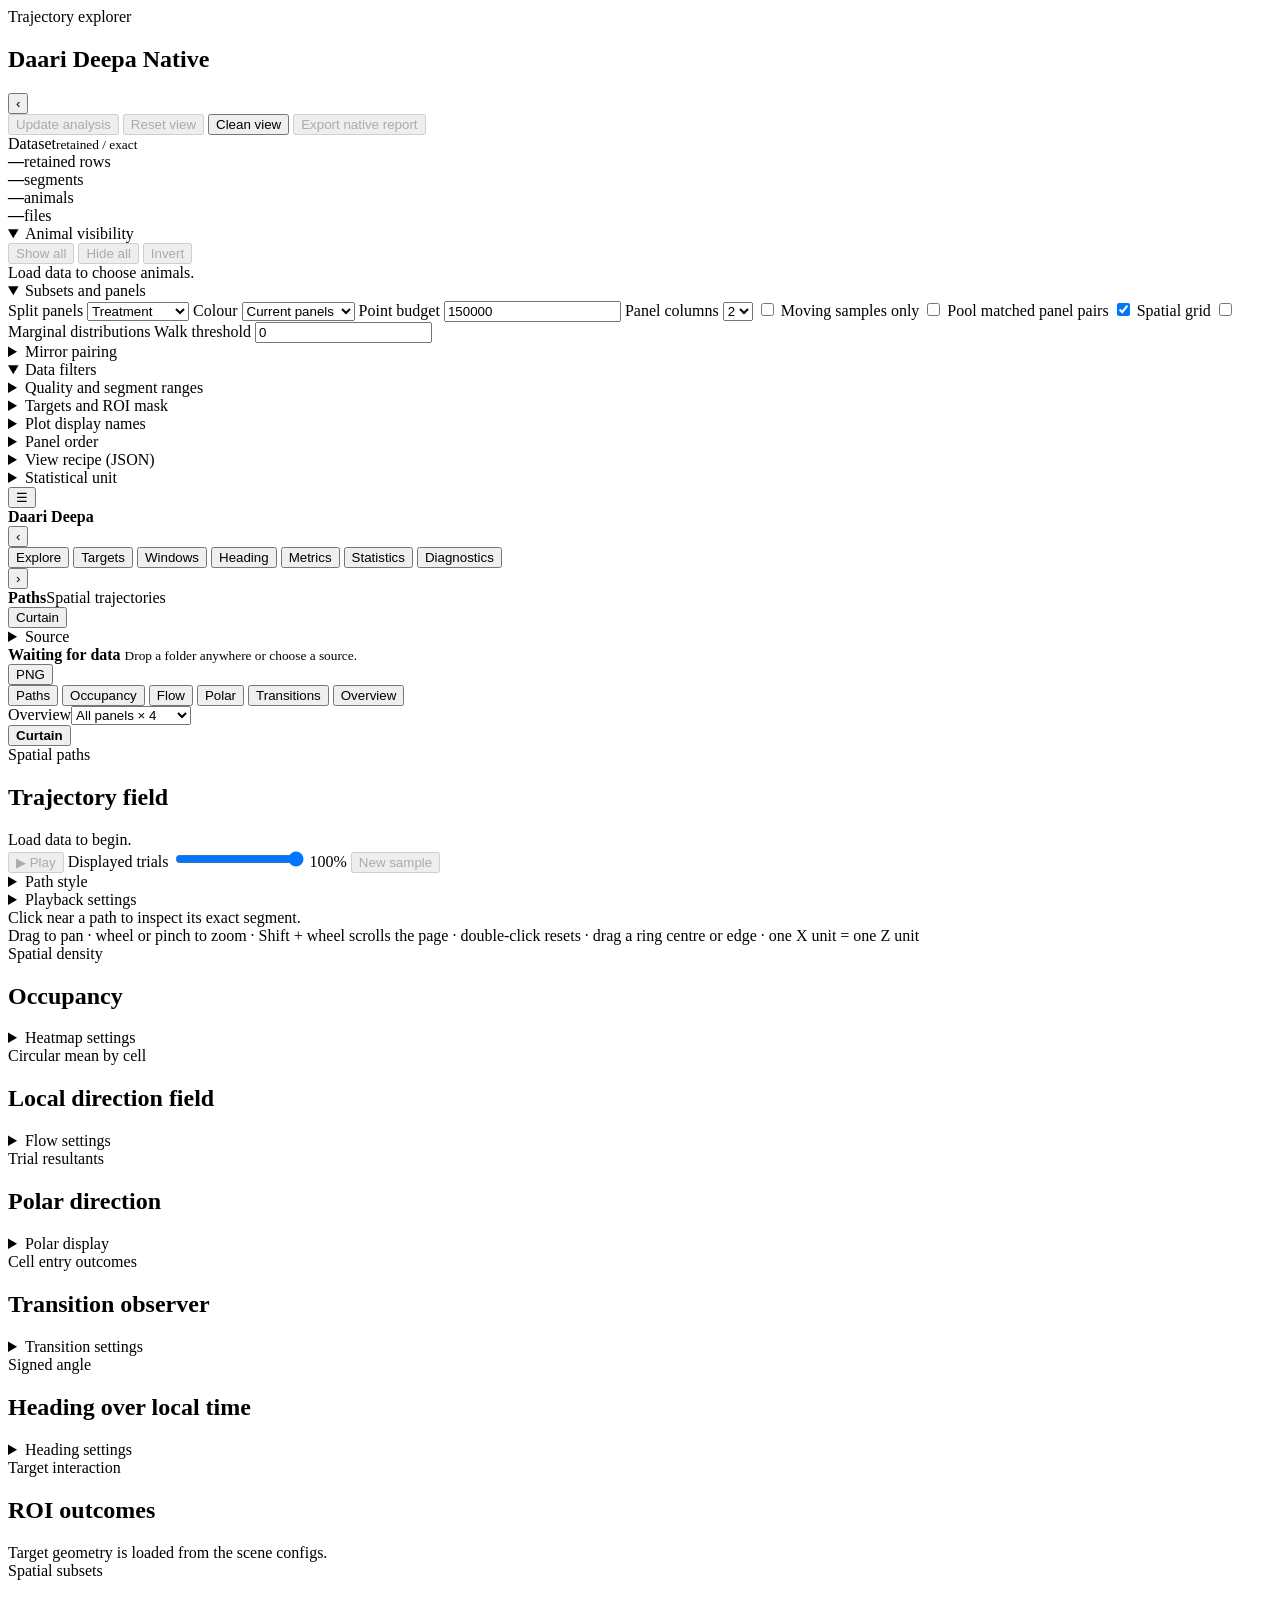
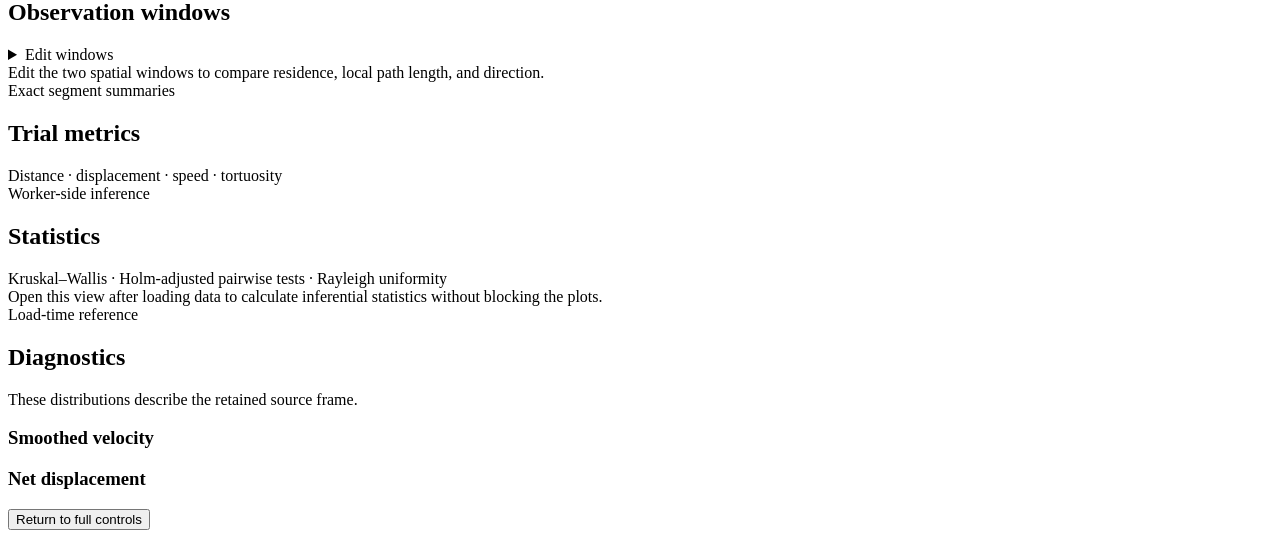
==== commit 282230d3: "Refine shared spatial analysis controls" ====
--- a/native_dashboard/static/index.html
+++ b/native_dashboard/static/index.html
@@ -92,7 +92,7 @@
             </select>
           </label>
           <label class="check"><input id="moving-only" data-scope="movement" type="checkbox"> Moving samples only</label>
-          <label class="check" title="Pool left/right-swapped controls in one canonical frame using X → −X and heading → −heading for the reflected member."><input id="mirror-pool" data-scope="full" type="checkbox"> Pool mirrored L/R controls</label>
+          <label class="check" title="Pool explicitly matched panel categories in one reflected coordinate frame."><input id="mirror-pool" data-scope="full" type="checkbox"> <span id="mirror-pool-label">Pool matched panel pairs</span></label>
           <label class="check"><input id="spatial-grid" type="checkbox" checked> Spatial grid</label>
           <label class="check"><input id="show-marginals" type="checkbox"> Marginal distributions</label>
           <label>Walk threshold
@@ -104,7 +104,12 @@
       <details class="control-card mirror-card">
         <summary>Mirror pairing</summary>
         <div class="control-body">
-          <p class="control-note">Match a reference treatment with the treatment to reflect. The Unity ground plane is X/Z: X mirrors left/right; Z mirrors forward/back.</p>
+          <p class="control-note">Match values from the current panel split. Every pair uses the same mirror line, so the pooled frame remains scientifically interpretable.</p>
+          <div class="mirror-global-controls">
+            <label>Pair within<output id="mirror-group-label">Treatment panels</output></label>
+            <label>Mirror axis<select id="mirror-axis"><option value="x">X · left/right</option><option value="z">Z · forward/back</option></select></label>
+            <label>Mirror line<input id="mirror-coordinate" type="number" step="0.1" value="0"></label>
+          </div>
           <div class="mirror-pair-list" id="mirror-pair-list"><span class="empty-control">Load data to match treatments.</span></div>
           <div class="recipe-actions">
             <button class="compact" id="mirror-pair-add" type="button" disabled>Add pair</button>
@@ -308,6 +313,7 @@
             <label>Colour max<input id="heat-cmax" type="number" step="0.1" value="99"></label>
             <label>Grid size<input id="bin-size" data-scope="spatial" type="number" min="0" step="0.01" placeholder="Auto"></label>
             <label>Central %<input id="bound-percent" data-scope="spatial" type="number" min="50" max="100" value="98"></label>
+            <label class="check" title="On: the origin is the centre of one cell. Off: the origin is the shared corner of four cells."><input id="grid-center-origin" data-scope="spatial" type="checkbox" checked> Centre a cell on origin</label>
           </div></details>
           <div class="plot-host" id="heatmap-plot" aria-label="Occupancy heatmap"></div>
         </div>
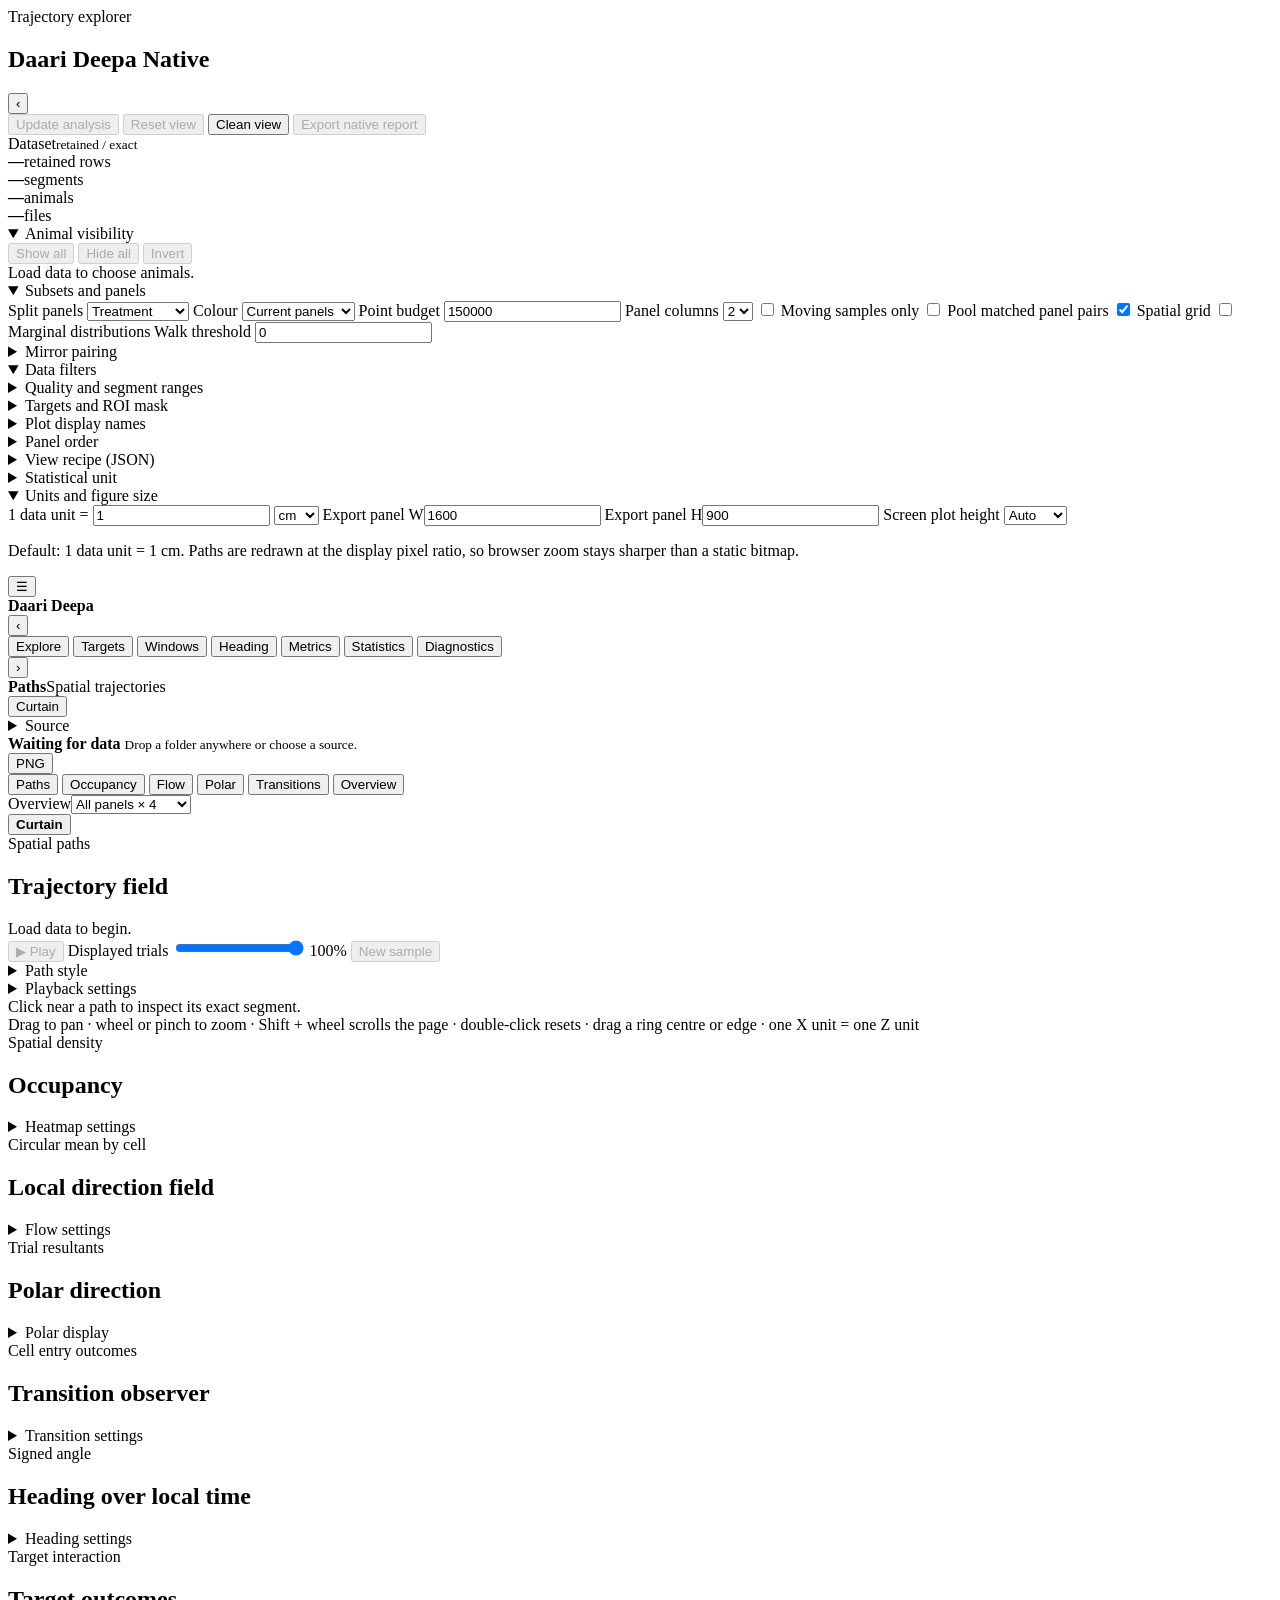
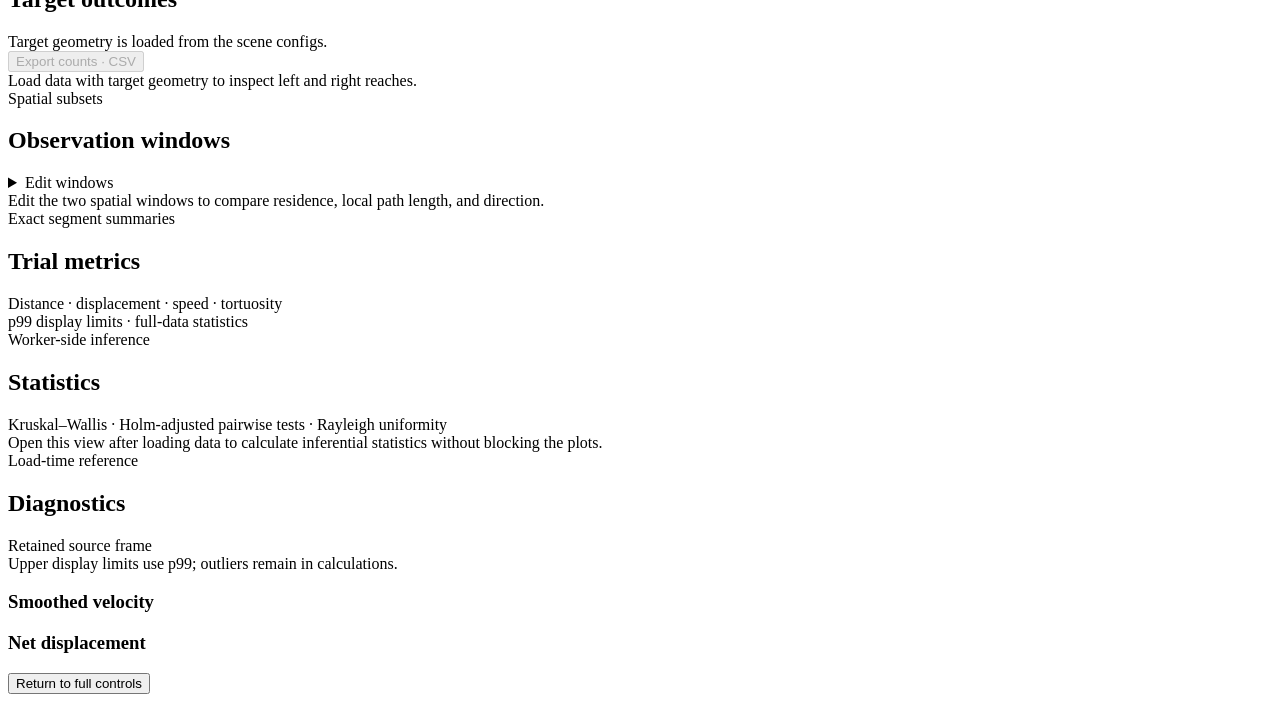
==== commit d4a240be: "Audit native statistics and polish cached analysis and exports" ====
--- a/native_dashboard/static/index.html
+++ b/native_dashboard/static/index.html
@@ -143,6 +143,8 @@
           <label>Reach radius<input id="roi-reach" data-scope="full" type="number" min="0.01" step="0.1" value="3"></label>
           <label class="check"><input id="roi-entered" data-scope="full" type="checkbox"> Reached trials only</label>
           <label class="check"><input id="roi-trim" data-scope="full" type="checkbox"> Trim after ROI exit</label>
+          <label class="span-two">Expected right fraction<input id="roi-null-probability" data-scope="roi" type="number" min="0" max="1" step="0.01" value="0.5" aria-describedby="roi-choice-help"></label>
+          <p class="control-note span-two" id="roi-choice-help">Exact two-sided binomial test of right versus left among decisive first reaches. The default expectation is 0.50. Ties and unreached trials are reported separately.</p>
         </div>
       </details>
 
@@ -193,6 +195,35 @@
           <label>Polar R min<input id="polar-r-min" data-scope="polar" type="number" min="0" max="1" step="0.05" value="0"></label>
           <label>Polar R max<input id="polar-r-max" data-scope="polar" type="number" min="0" max="1" step="0.05" value="1"></label>
           <label>Valid points min<input id="polar-valid-min" data-scope="polar" type="number" min="0" max="1" step="0.05" value="0"></label>
+        </div>
+      </details>
+
+      <details class="control-card" open>
+        <summary>Units and figure size</summary>
+        <div class="control-body two-up">
+          <label class="span-two" title="Converts axis ticks, scale bars, and speed labels. Geometry stays in raw data units.">1 data unit =
+            <span class="unit-scale-row">
+              <input id="unit-scale" type="number" min="1e-9" step="any" value="1">
+              <select id="unit-name">
+                <option value="cm" selected>cm</option>
+                <option value="m">m</option>
+                <option value="mm">mm</option>
+              </select>
+            </span>
+          </label>
+          <label title="PNG export pixels per treatment panel">Export panel W<input id="fig-panel-width" type="number" min="640" step="10" value="1600"></label>
+          <label title="PNG export pixels per treatment panel">Export panel H<input id="fig-panel-height" type="number" min="360" step="10" value="900"></label>
+          <label class="span-two">Screen plot height
+            <select id="plot-host-height">
+              <option value="auto" selected>Auto</option>
+              <option value="520">520 px</option>
+              <option value="620">620 px</option>
+              <option value="720">720 px</option>
+              <option value="820">820 px</option>
+              <option value="920">920 px</option>
+            </select>
+          </label>
+          <p class="control-note span-two">Default: 1 data unit = 1 cm. Paths are redrawn at the display pixel ratio, so browser zoom stays sharper than a static bitmap.</p>
         </div>
       </details>
     </aside>
@@ -225,8 +256,8 @@
             </div>
           </form>
         </details>
-        <div class="status-dock" id="status-dock" aria-live="polite" title="Waiting for data">
-          <span class="status-light"></span><b id="status-title">Waiting for data</b>
+        <div class="status-dock" id="status-dock" role="status" aria-live="polite" aria-atomic="true" aria-describedby="status-detail" tabindex="0" title="Waiting for data">
+          <span class="status-light" aria-hidden="true"></span><b id="status-title">Waiting for data</b>
           <small id="status-detail">Drop a folder anywhere or choose a source.</small>
           <progress id="load-progress" max="100" value="0" hidden aria-label="Dataset loading progress"></progress>
         </div>
@@ -284,7 +315,7 @@
               <small class="span-two">The point budget controls decimation only; filters and statistics still use every retained sample.</small>
             </div></details>
             <details class="context-settings playback-settings"><summary>Playback settings</summary><div class="context-settings-panel">
-              <label>Mode<select id="playback-scope"><option value="all">All segments together</option><option value="single">One segment</option></select></label>
+              <label>Mode<select id="playback-scope"><option value="all">All segments together</option><option value="single">One segment</option><option value="sequential">Sequential · experiment order (VR after VR)</option></select></label>
               <button class="compact trial-stepper" id="trial-prev" type="button" disabled aria-label="Previous segment">←</button>
               <label class="trial-picker">Segment<select id="playback-trial" disabled><option value="">Choose a segment</option></select></label>
               <button class="compact trial-stepper" id="trial-next" type="button" disabled aria-label="Next segment">→</button>
@@ -388,9 +419,11 @@
 
       <section class="plot-section" id="roi-section">
         <div class="section-heading">
-          <div><span class="section-kicker">Target interaction</span><h2>ROI outcomes</h2></div>
+          <div><span class="section-kicker">Target interaction</span><h2>Target outcomes</h2></div>
           <div class="section-summary" id="roi-summary">Target geometry is loaded from the scene configs.</div>
-        </div>
+          <button class="compact" id="download-choice-button" type="button" disabled>Export counts · CSV</button>
+        </div>
+        <div class="choice-summary" id="roi-choice-summary" role="region" aria-label="Left and right first-reach counts and binomial statistics"><div class="analysis-empty">Load data with target geometry to inspect left and right reaches.</div></div>
         <div class="plot-card"><div class="plot-host tall" id="roi-plot" aria-label="ROI outcome diagnostics"></div></div>
       </section>
 
@@ -416,7 +449,7 @@
       <section class="plot-section" id="metrics-section">
         <div class="section-heading">
           <div><span class="section-kicker">Exact segment summaries</span><h2>Trial metrics</h2></div>
-          <div class="legend-note">Distance · displacement · speed · tortuosity</div>
+          <div class="legend-note">Distance · displacement · speed · tortuosity<br><span class="distribution-note">p99 display limits · full-data statistics</span></div>
         </div>
         <div class="plot-card"><div class="plot-host tall" id="metrics-plot" aria-label="Trial metric distributions"></div></div>
       </section>
@@ -429,7 +462,7 @@
       <section class="plot-section" id="diagnostics-section">
         <div class="section-heading">
           <div><span class="section-kicker">Load-time reference</span><h2>Diagnostics</h2></div>
-          <div class="legend-note">These distributions describe the retained source frame.</div>
+          <div class="legend-note">Retained source frame<br><span class="distribution-note">Upper display limits use p99; outliers remain in calculations.</span></div>
         </div>
         <div class="diagnostic-grid">
           <div class="plot-card"><h3>Smoothed velocity</h3><div class="plot-host short" id="velocity-hist"></div></div>
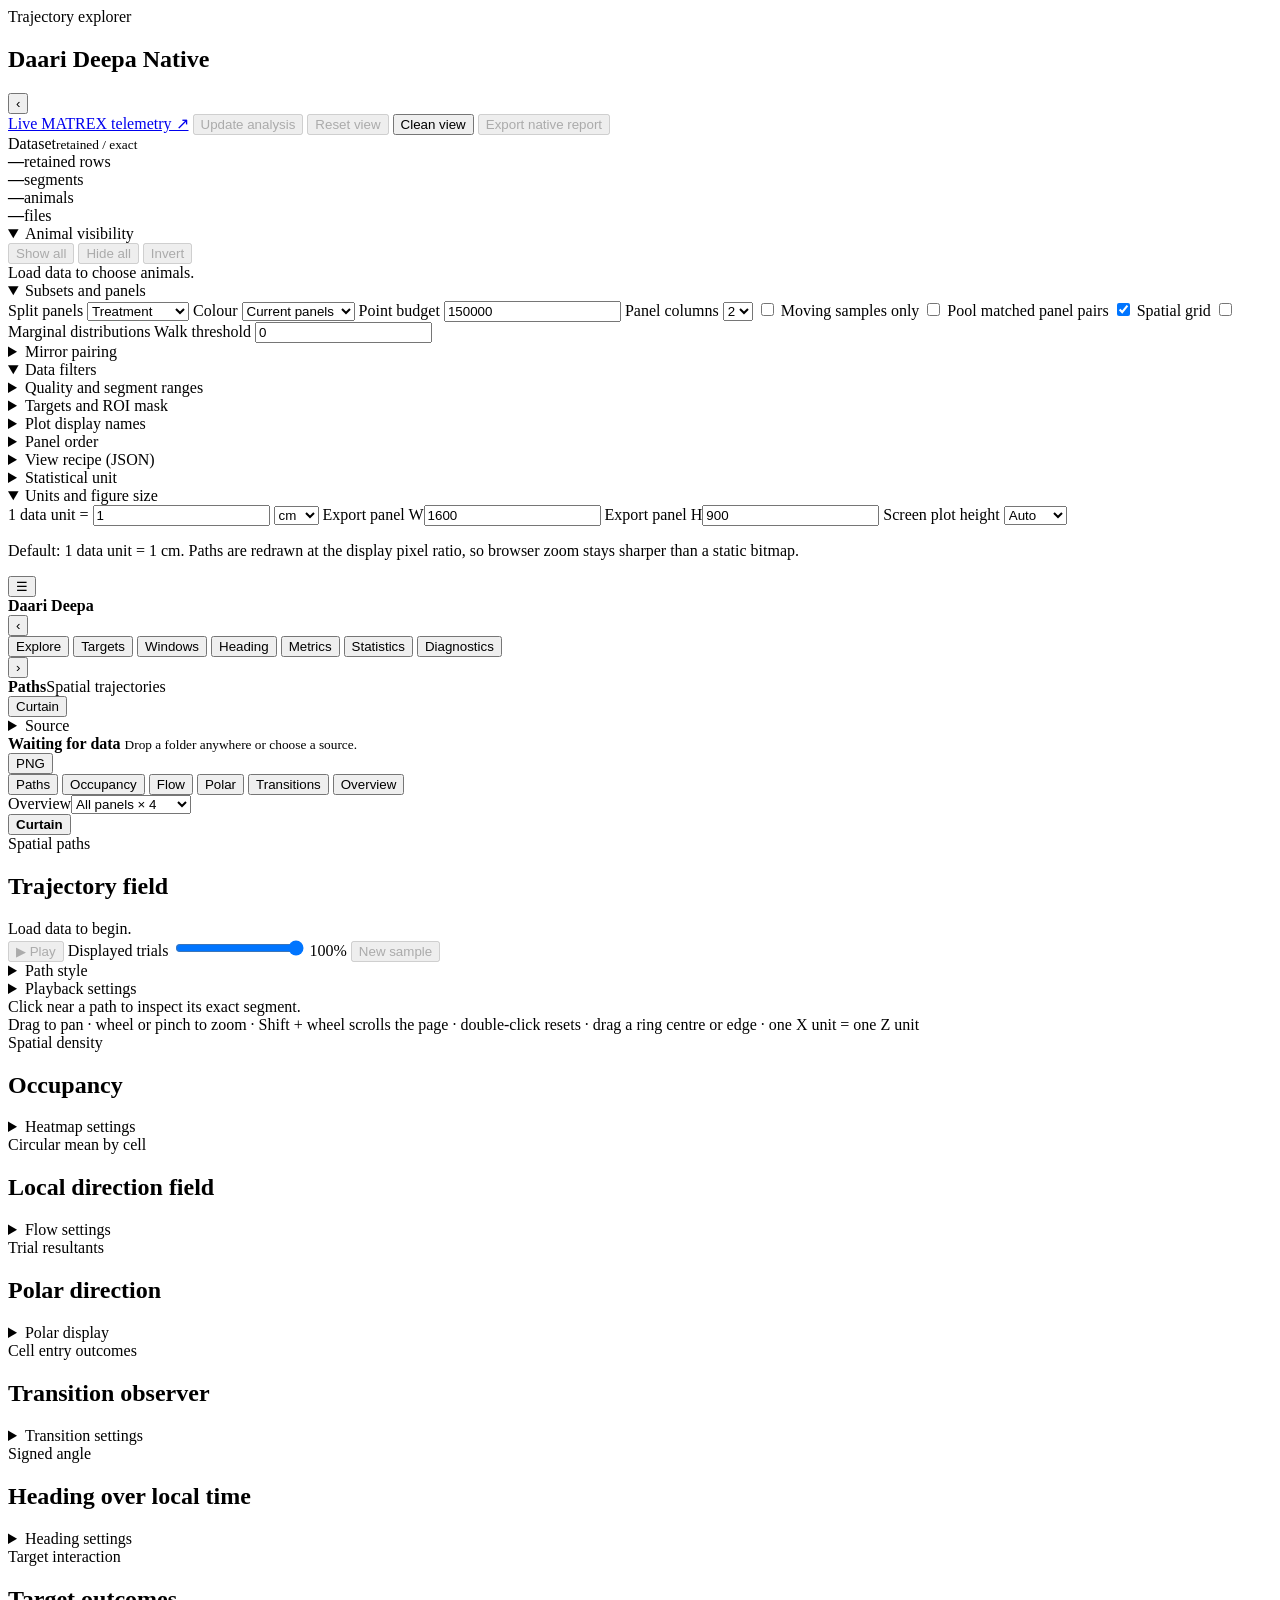
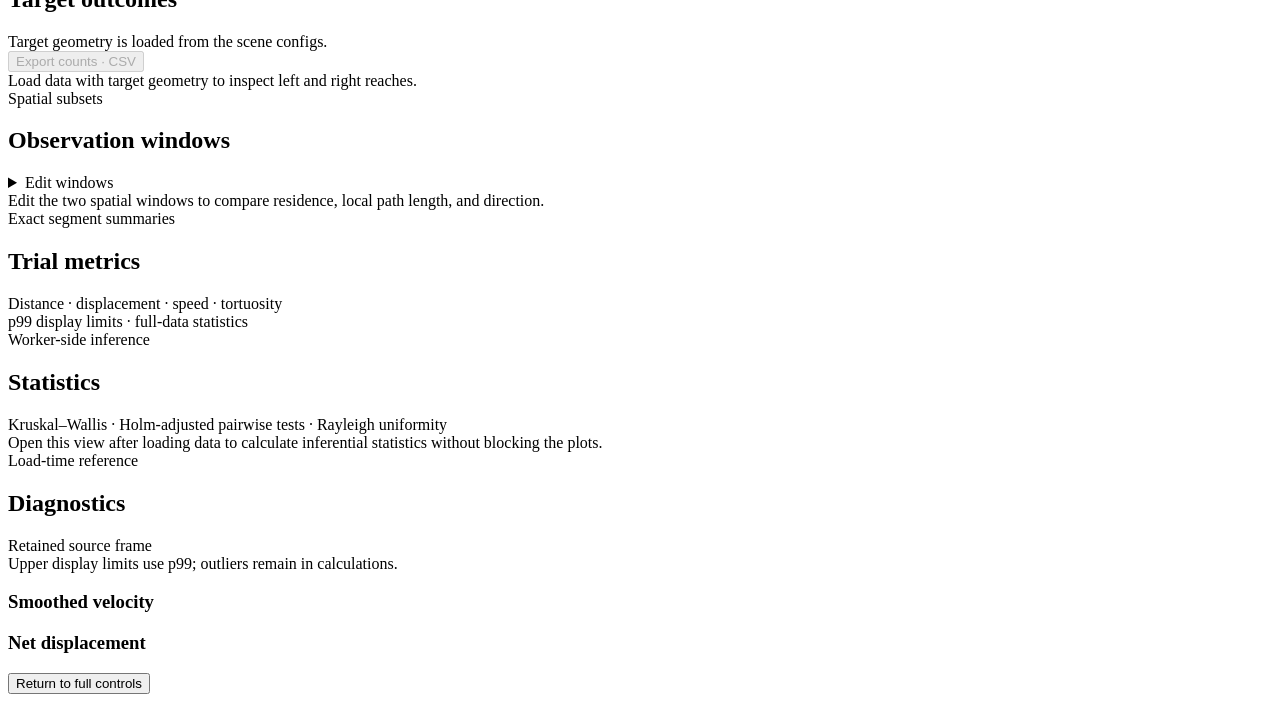
==== commit 933b937f: "Add live MATREX telemetry, native dashboard packages and animal metadata compatibility" ====
--- a/native_dashboard/static/index.html
+++ b/native_dashboard/static/index.html
@@ -22,6 +22,7 @@
         <button class="icon-button sidebar-close" id="sidebar-close" type="button" aria-label="Close controls">‹</button>
       </header>
       <div class="sidebar-actions">
+        <a class="quiet wide" href="/live/">Live MATREX telemetry ↗</a>
         <button class="primary wide" id="apply-button" type="button" disabled>Update analysis</button>
         <button class="quiet" id="reset-view-button" type="button" disabled>Reset view</button>
         <button class="quiet" id="clean-button" type="button">Clean view</button>
